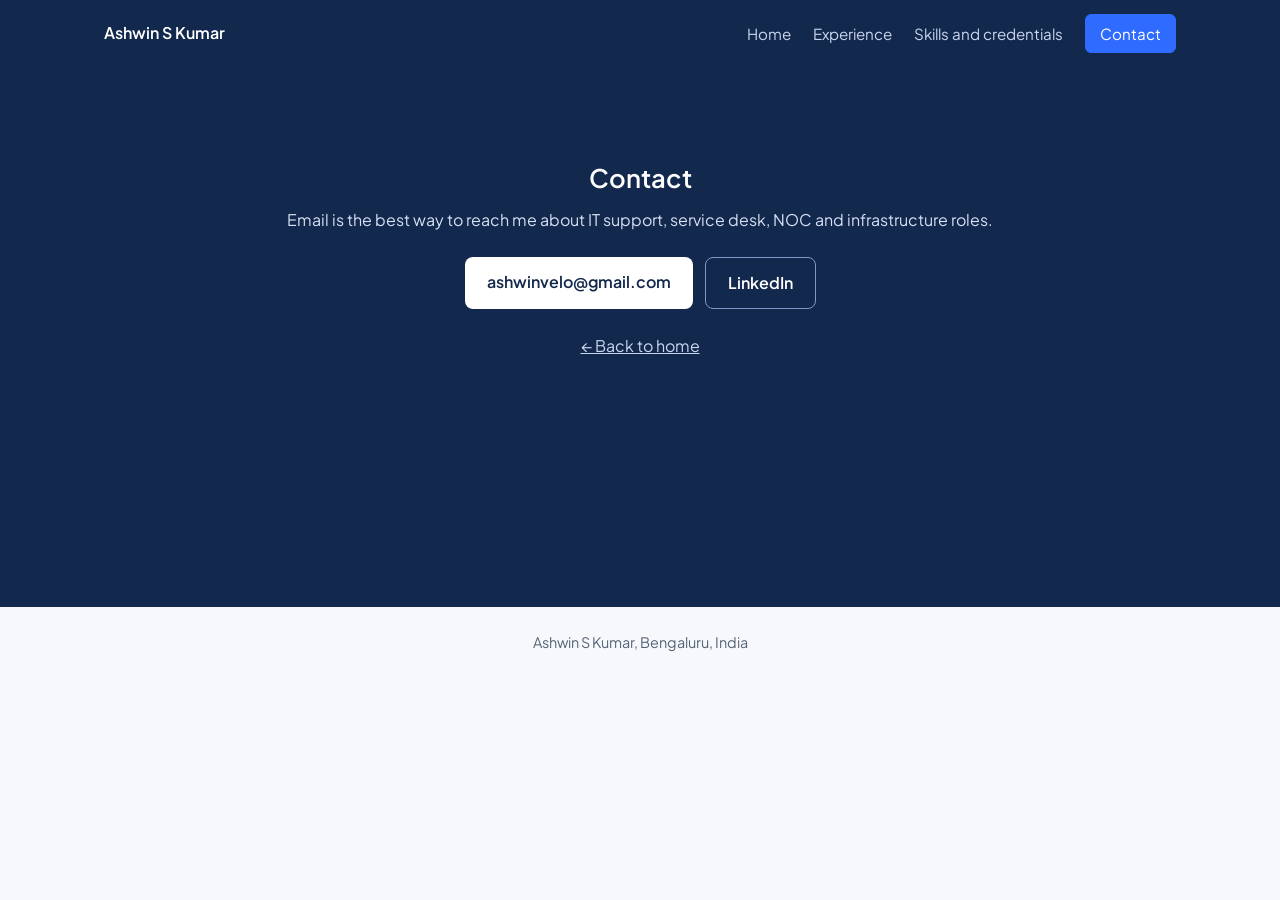
==== contact.html @ 50b08d47 "redesign" ====
<!DOCTYPE html>
<html lang="en">
<head>
  <meta charset="UTF-8">
  <meta name="viewport" content="width=device-width, initial-scale=1">
  <title>Contact | Ashwin S Kumar</title>
  <meta name="description" content="IT Support Engineer: ServiceNow, Dell PowerEdge datacentre support and ITIL service delivery for global enterprise clients.">
  <link rel="preconnect" href="https://fonts.googleapis.com">
  <link rel="preconnect" href="https://fonts.gstatic.com" crossorigin>
  <link href="https://fonts.googleapis.com/css2?family=Plus+Jakarta+Sans:wght@400;500;600&display=swap" rel="stylesheet">
  <link rel="stylesheet" href="style.css">
</head>
<body>
  <nav class="nav">
    <a class="brand" href="index.html">Ashwin S Kumar</a>
    <div class="links">
      <a href="index.html">Home</a>
      <a href="experience.html">Experience</a>
      <a href="skills.html">Skills and credentials</a>
      <a class="cta active" href="contact.html">Contact</a>
    </div>
  </nav>

  <section class="contact contact-page">
    <div class="wrap">
      <h1 class="ptitle-light">Contact</h1>
      <p>Email is the best way to reach me about IT support, service desk, NOC and infrastructure roles.</p>
      <p class="actions">
        <a class="btn btn-light" href="mailto:ashwinvelo@gmail.com">ashwinvelo@gmail.com</a>
        <!-- TODO: replace the # with your LinkedIn address -->
        <a class="btn btn-line" href="#">LinkedIn</a>
      </p>
      <p class="back"><a href="index.html">&larr; Back to home</a></p>
    </div>
  </section>

  <footer class="wrap foot">Ashwin S Kumar, Bengaluru, India</footer>

</body>
</html>
---- style.css ----
/* 1. COLOURS AND FONTS: change these to restyle the whole site */
:root {
  --navy: #12284c;
  --navy-2: #1b3a6b;
  --paper: #f6f8fb;
  --white: #ffffff;
  --ink: #1a2433;
  --muted: #566377;
  --line: #dbe2ec;
  --blue: #2f6bff;
  --green: #2fd18b;

  --display: "Plus Jakarta Sans", "Segoe UI", Arial, sans-serif;
  --body: "Plus Jakarta Sans", "Segoe UI", Arial, sans-serif;
}

/* 2. BASICS */
* { box-sizing: border-box; }
html { scroll-behavior: smooth; scroll-padding-top: 72px; }
body { margin: 0; font-family: var(--body); line-height: 1.65; color: var(--ink); background: var(--paper); }
.wrap { max-width: 1120px; margin: 0 auto; padding: 0 24px; }
h1, h2, h3 { font-family: var(--display); line-height: 1.15; margin: 0; }
a { color: var(--blue); }
a:focus-visible, summary:focus-visible { outline: 3px solid var(--blue); outline-offset: 3px; }

/* 3. NAVIGATION */
.nav {
  position: sticky; top: 0; z-index: 10;
  display: flex; justify-content: space-between; align-items: center; flex-wrap: wrap; gap: 8px 24px;
  padding: 14px max(24px, calc((100% - 1120px) / 2 + 24px)); background: var(--navy);
}
.brand { font-family: var(--display); font-weight: 600; color: var(--white); text-decoration: none; }
.links { display: flex; align-items: center; flex-wrap: wrap; gap: 6px 22px; }
.links a { color: #c9d6ee; text-decoration: none; font-size: 0.95rem; }
.links a:hover { color: var(--white); }
.links .cta { color: var(--white); border: 1px solid #5b78ad; padding: 6px 14px; border-radius: 6px; }

/* 4. HERO */
.hero { background: linear-gradient(180deg, var(--navy), var(--navy-2)); color: var(--white); padding: 72px 0 64px; }
.hero-grid { display: grid; grid-template-columns: 1fr; gap: 48px; text-align: center; }
.hero h1 { font-size: clamp(2rem, 4.5vw, 2.8rem); font-weight: 600; }
.title { margin: 8px 0 0; font-size: 1.15rem; color: #b9c9e8; }
.lead { font-size: 1.05rem; color: #d6e0f3; max-width: 58ch; margin: 20px auto 28px; }
.actions { display: flex; flex-wrap: wrap; justify-content: center; gap: 12px; margin: 0; }
.btn { display: inline-block; padding: 12px 22px; border-radius: 8px; font-weight: 600; text-decoration: none; }
.btn-light { background: var(--white); color: var(--navy); }
.btn-light:hover { background: #e6edfb; }
.btn-line { border: 1px solid #7f98c8; color: var(--white); }
.btn-line:hover { background: rgba(255, 255, 255, 0.1); }
.open { display: flex; align-items: center; justify-content: center; gap: 10px; margin: 28px 0 0; color: #c9d6ee; font-size: 0.95rem; }
.led { width: 10px; height: 10px; border-radius: 50%; background: var(--green); box-shadow: 0 0 0 4px rgba(47, 209, 139, 0.25); flex: none; }

/* The status wall: four result tiles */
.wall { display: grid; grid-template-columns: repeat(4, 1fr); gap: 16px; text-align: center; }
.tile {
  background: rgba(255, 255, 255, 0.07); border: 1px solid rgba(255, 255, 255, 0.16);
  border-radius: 12px; padding: 20px; display: flex; flex-direction: column; gap: 6px;
  font-size: 0.9rem; color: #c9d6ee;
}
.num { font-family: var(--display); font-size: 2rem; font-weight: 600; line-height: 1; color: var(--white); }

/* 5. CLIENT STRIP */
.clients { background: var(--white); border-bottom: 1px solid var(--line); padding: 22px 0; }
.clients .wrap { display: flex; flex-wrap: wrap; align-items: center; justify-content: center; gap: 10px 32px; }
.clients p { margin: 0; color: var(--muted); font-size: 0.9rem; }
.clients ul { list-style: none; margin: 0; padding: 0; display: flex; flex-wrap: wrap; justify-content: center; gap: 8px 28px; }
.clients li { font-weight: 500; font-size: 1rem; color: var(--navy); }

/* 6. SECTIONS */
main section { padding: 64px 0 8px; }
main h2 { font-size: 1.5rem; font-weight: 600; margin-bottom: 28px; color: var(--navy); }

/* Experience */
.role { display: grid; grid-template-columns: 190px 1fr; gap: 28px; padding-bottom: 40px; }
.when { display: flex; flex-direction: column; font-size: 0.95rem; color: var(--muted); }
.when strong { color: var(--ink); }
.what h3 { font-size: 1.15rem; color: var(--navy); }
.org { margin: 4px 0 18px; color: var(--blue); font-weight: 600; }

details { background: var(--white); border: 1px solid var(--line); border-radius: 10px; margin-bottom: 10px; }
summary { cursor: pointer; padding: 14px 18px; font-weight: 600; color: var(--navy); }
details[open] summary { border-bottom: 1px solid var(--line); }
details ul, .open-list { margin: 0; padding: 14px 18px 14px 38px; max-width: 70ch; }
details li, .open-list li { margin-bottom: 8px; }
.open-list { padding-left: 20px; }

/* Skills and credentials */
.skills, .creds { display: grid; grid-template-columns: 1fr 1fr; gap: 20px; }
.skills > div, .creds > div { background: var(--white); border: 1px solid var(--line); border-radius: 12px; padding: 22px; }
.skills h3, .creds h3 { font-size: 1.1rem; color: var(--navy); margin-bottom: 8px; }
.skills p, .creds p { margin: 0 0 14px; color: var(--muted); }
.creds ul { margin: 0; padding-left: 18px; color: var(--muted); }
.creds li { margin-bottom: 8px; }
.creds p:last-child { margin-bottom: 0; }

/* 7. CONTACT AND FOOTER */
.contact { text-align: center; background: var(--navy); color: var(--white); margin-top: 64px; padding: 64px 0; }
.contact h2 { font-size: 1.5rem; font-weight: 600; }
.contact p { color: #d6e0f3; margin: 14px 0 24px; }
.foot { text-align: center; padding-top: 24px; padding-bottom: 36px; color: var(--muted); font-size: 0.9rem; }

/* 8. PHONES */
@media (max-width: 800px) {
  .hero { padding: 56px 0; }
  .role, .skills, .creds { grid-template-columns: 1fr; }
  .wall { grid-template-columns: 1fr 1fr; }
  .role { gap: 10px; }
}

@media (prefers-reduced-motion: reduce) { html { scroll-behavior: auto; } }

/* 9. MULTI-PAGE ADDITIONS */
.links a.active { color: var(--white); box-shadow: 0 2px 0 var(--blue); }
.links .cta.active { background: var(--blue); border-color: var(--blue); box-shadow: none; }

main h1.ptitle { font-size: 1.6rem; font-weight: 600; margin-bottom: 28px; color: var(--navy); }
.explore { padding-top: 56px; }

.cards { display: grid; grid-template-columns: repeat(3, 1fr); gap: 20px; }
.card {
  display: flex; flex-direction: column; gap: 8px; padding: 24px; text-decoration: none;
  background: var(--white); border: 1px solid var(--line); border-radius: 12px; color: var(--ink);
  transition: border-color 0.2s, transform 0.2s;
}
.card:hover { border-color: var(--blue); transform: translateY(-3px); }
.card h3 { font-size: 1.1rem; color: var(--navy); }
.card p { margin: 0; color: var(--muted); }
.card span { margin-top: auto; padding-top: 10px; color: var(--blue); font-weight: 600; }

.next-row { display: flex; flex-wrap: wrap; justify-content: space-between; gap: 12px; margin: 24px 0 8px; padding-top: 28px; border-top: 1px solid var(--line); }
.btn-dark { border: 1px solid var(--line); color: var(--navy); background: var(--white); }
.btn-dark:hover { border-color: var(--navy); }
.btn-blue { background: var(--blue); color: var(--white); }
.btn-blue:hover { background: #1f55d8; }

.contact-page { margin-top: 0; padding: 96px 0; min-height: 60vh; }
.ptitle-light { font-size: 1.6rem; font-weight: 600; }
.contact-page .actions { justify-content: center; }
.back { margin-top: 32px; }
.back a { color: #c9d6ee; }

@media (max-width: 800px) { .cards { grid-template-columns: 1fr; } }
@media (prefers-reduced-motion: reduce) { .card { transition: none; } }
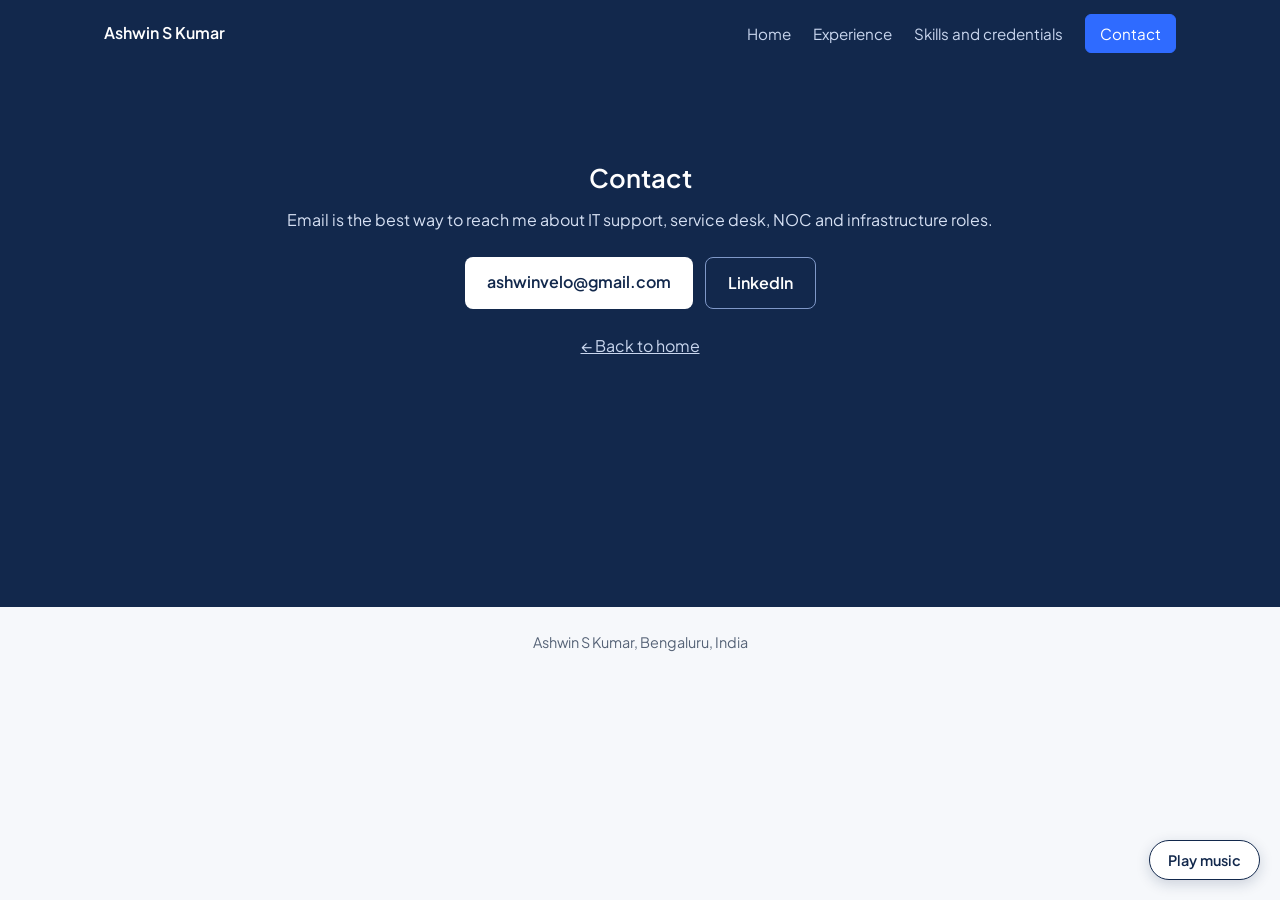
==== commit 8361f77d: "redesign" ====
--- a/contact.html
+++ b/contact.html
@@ -36,5 +36,6 @@
 
   <footer class="wrap foot">Ashwin S Kumar, Bengaluru, India</footer>
 
+  <script src="music.js" data-tune="contact"></script>
 </body>
 </html>
--- a/style.css
+++ b/style.css
@@ -140,4 +140,14 @@
 .back a { color: #c9d6ee; }
 
 @media (max-width: 800px) { .cards { grid-template-columns: 1fr; } }
-@media (prefers-reduced-motion: reduce) { .card { transition: none; } }+@media (prefers-reduced-motion: reduce) { .card { transition: none; } }
+
+/* 10. MUSIC BUTTON */
+.music-btn {
+  position: fixed; right: 20px; bottom: 20px; z-index: 20;
+  padding: 10px 18px; border: 1px solid var(--navy); border-radius: 999px;
+  background: var(--white); color: var(--navy); font: 600 0.9rem var(--body); cursor: pointer;
+  box-shadow: 0 4px 14px rgba(18, 40, 76, 0.18);
+}
+.music-btn:hover { background: var(--navy); color: var(--white); }
+.music-btn:focus-visible { outline: 3px solid var(--blue); outline-offset: 3px; }
